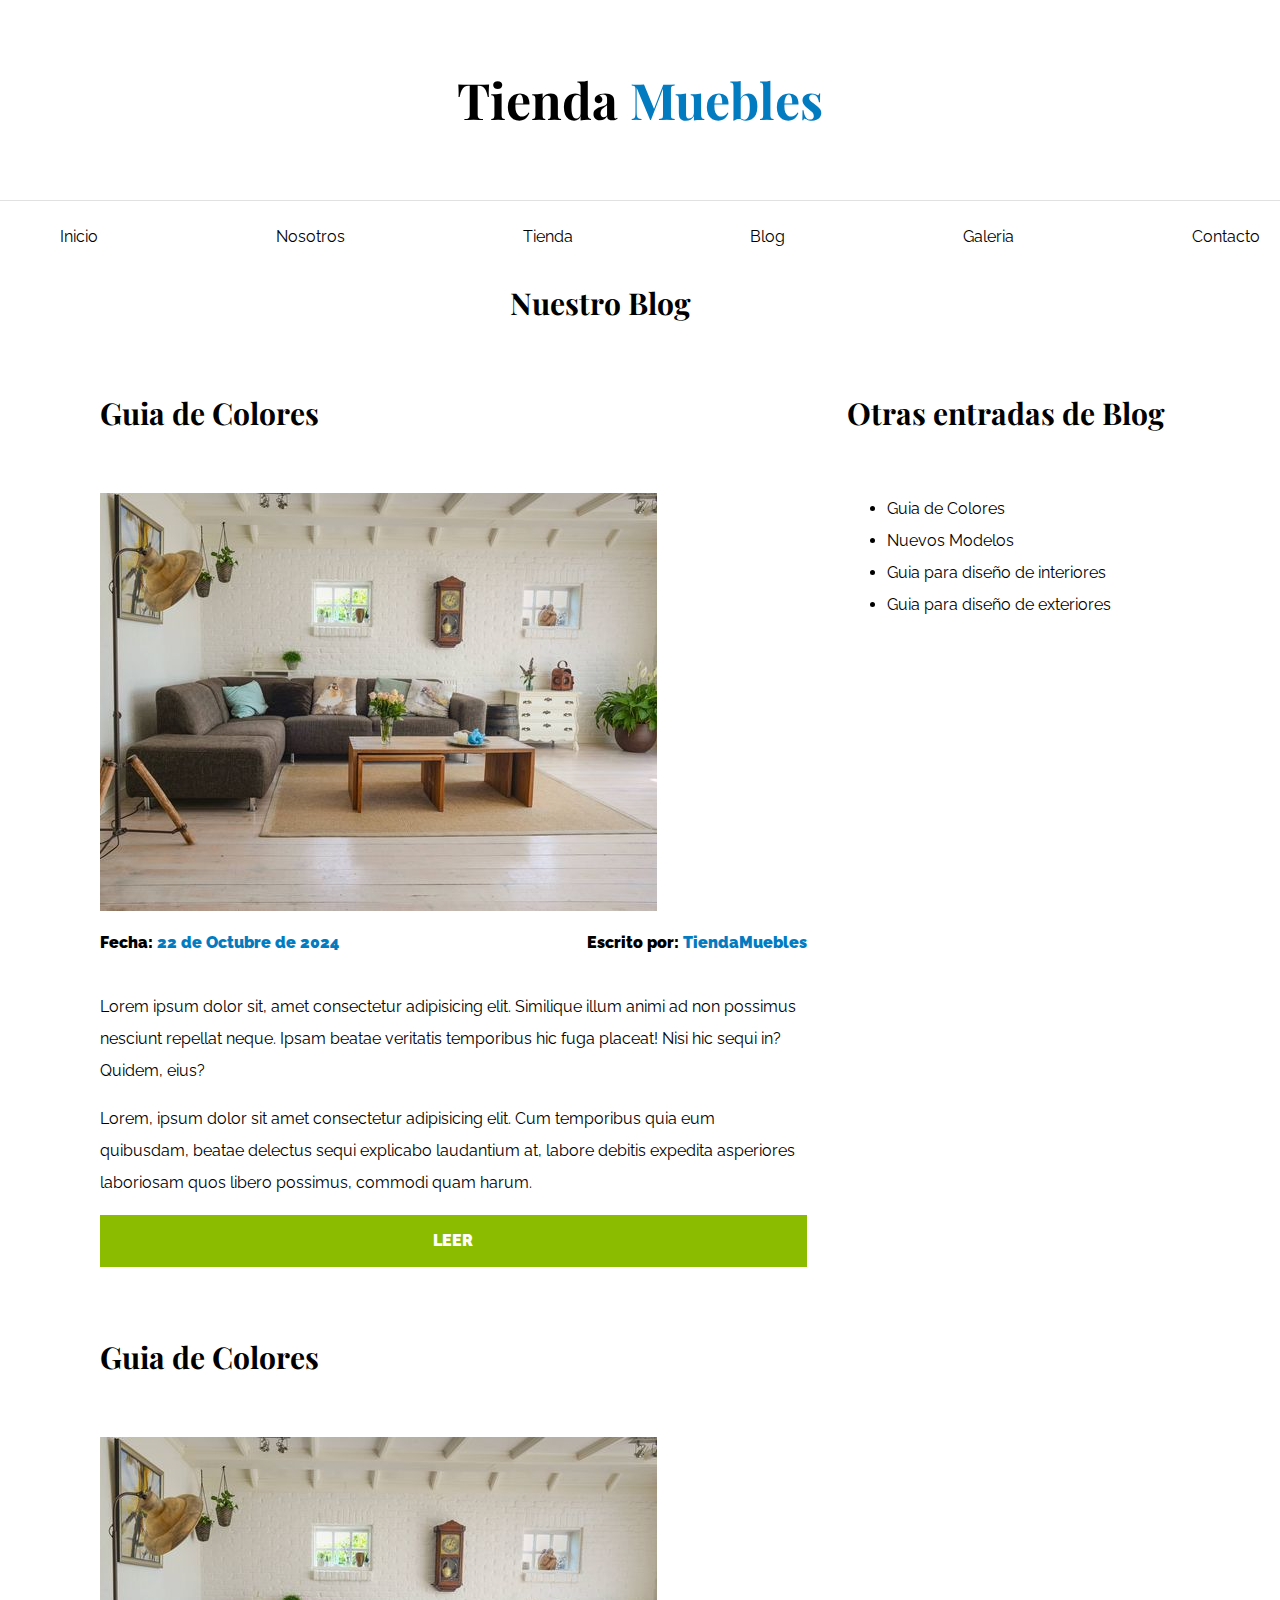
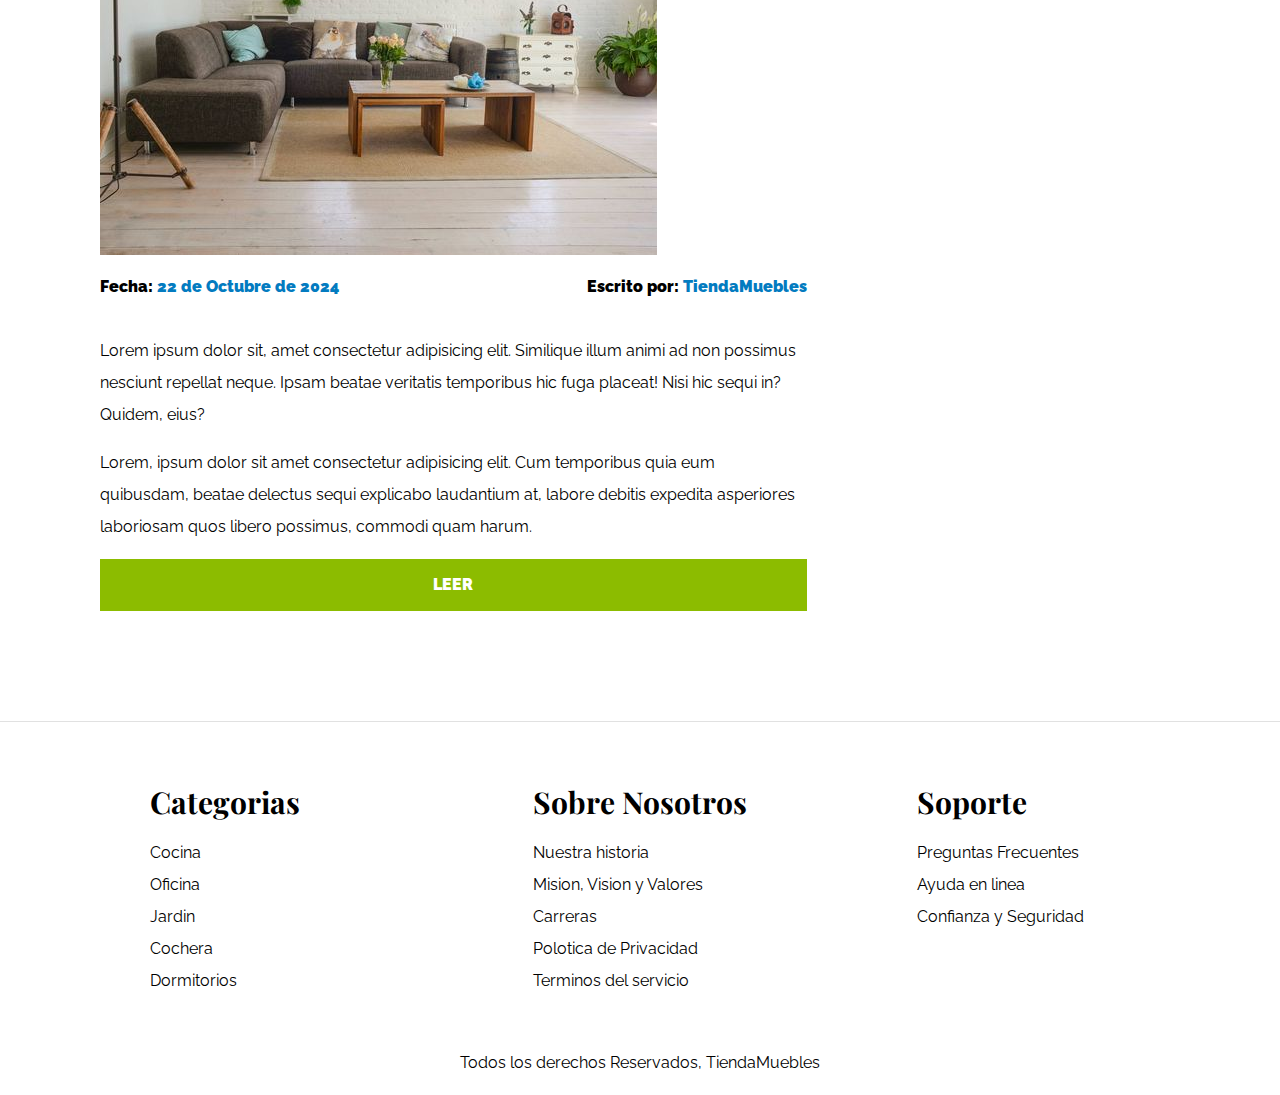
==== blog.html @ 2b2c782d "Tercer commit" ====
<!DOCTYPE html>
<html lang="en">

<head>
    <meta charset="UTF-8">
    <meta name="viewport" content="width=device-width, initial-scale=1.0">
    <title>Ecommerce - Blog</title>
    <link rel="stylesheet" href="./css/normalize.css">
    <link rel="preconnect" href="https://fonts.googleapis.com">
    <link rel="preconnect" href="https://fonts.gstatic.com" crossorigin>
    <link href="https://fonts.googleapis.com/css2?family=Playfair+Display:ital,wght@0,400..900;1,400..900&family=Raleway:ital@0;1&display=swap" rel="stylesheet">
    <link rel="stylesheet" href="./css/app.css">

</head>

<body>
    <header>
     
        <h1 class="nombre-sitio">Tienda <span>Muebles</span> </h1>
    </header>
    <div class="contenedor-navegacion">
        <nav class="nav-principal contenedor">
            <a href="index.html">Inicio</a>
            <a href="nosotros.html">Nosotros</a>
            <a href="tienda.html">Tienda</a>
            <a href="blog.html">Blog</a>
            <a href="galeria.html">Galeria</a>
            <a href="contacto.html">Contacto</a>
        </nav>
    </div>

    <main class="contenido-rpincipal contenedor">
        <h2 class="text-center">Nuestro Blog</h2>
        <section class="contenedor-blog">
            <div class="blog">
                <article class="entrada">
                   
                    <h2>Guia de Colores</h2>

                    <div class="imagen">
                        <img src="img/categoria2.jpg" alt="imagen blog">

                    </div>
                    <div class="entrada-meta">
                        <p>Fecha: <span>22 de Octubre de 2024</span></p>
                        <p>Escrito por: <span>TiendaMuebles</span></p>
                    </div>
                    <div class="entrada-blog">
                        <p>Lorem ipsum dolor sit, amet consectetur adipisicing elit. Similique illum animi ad non possimus nesciunt repellat neque. Ipsam beatae veritatis temporibus hic fuga placeat! Nisi hic sequi in? Quidem, eius?</p>
                        <p>Lorem, ipsum dolor sit amet consectetur adipisicing elit. Cum temporibus quia eum quibusdam, beatae delectus sequi explicabo laudantium at, labore debitis expedita asperiores laboriosam quos libero possimus, commodi quam harum.</p>
                    
                    </div>
                    <a href="entrada.html"  class="btn .max-width-30">Leer</a>
                </article>
                <div class="blog">
                <article class="entrada">
                   
                    <h2>Guia de Colores</h2>

                    <div class="imagen">
                        <img src="img/categoria2.jpg" alt="imagen blog">

                    </div>
                        <div class="entrada-meta">
                            <p>Fecha: <span>22 de Octubre de 2024</span></p>
                            <p>Escrito por: <span>TiendaMuebles</span></p>
                        </div>
                        <div class="entrada-blog">
                            <p>Lorem ipsum dolor sit, amet consectetur adipisicing elit. Similique illum animi ad non possimus nesciunt repellat neque. Ipsam beatae veritatis temporibus hic fuga placeat! Nisi hic sequi in? Quidem, eius?</p>
                            <p>Lorem, ipsum dolor sit amet consectetur adipisicing elit. Cum temporibus quia eum quibusdam, beatae delectus sequi explicabo laudantium at, labore debitis expedita asperiores laboriosam quos libero possimus, commodi quam harum.</p>
                        
                        </div>
                        <a href="entrada.html" class="btn .max-width-30">Leer</a>
                </article>
            </div>
        </div>
            <aside>
                <h3>Otras entradas de Blog</h3>
                    
                
                    <ul>
                        <li>
                            <a href="entrada.html">Guia de Colores</a>
                        </li>
                        <li>
                            <a href="entrada.html">Nuevos Modelos</a></li>
                        <li>
                            <a href="entrada.html">Guia para diseño de interiores</a>
                        </li>
                        <li>
                            <a href="entrada.html">Guia para diseño de exteriores</a>
                        </li>
                        

                    </ul>
            </aside>
        </section>
    </main>

    



   




    <footer class="site-footer">
        <div class="grid-footer contenedor">
            <div>
                <h3>Categorias</h3>
                <nav class="footer-menu">
                    <a href="#">Cocina</a>
                    <a href="#">Oficina</a>
                    <a href="#">Jardin</a>
                    <a href="#">Cochera</a>
                    <a href="#">Dormitorios</a>
                </nav>
            </div>
            <div>
                <h3>Sobre Nosotros</h3>
                <nav class="footer-menu">
                    <a href="#">Nuestra historia</a>
                    <a href="#">Mision, Vision y Valores</a>
                    <a href="#">Carreras</a>
                    <a href="#">Polotica de Privacidad</a>
                    <a href="#">Terminos del servicio</a>
                </nav>
            </div>
            <div>
                <h3>Soporte</h3>
                <nav  class="footer-menu">
                    <a href="#">Preguntas Frecuentes</a>
                    <a href="#">Ayuda en linea</a>
                    <a href="#">Confianza y Seguridad</a>

                </nav>
            </div>
        </div>
        <p class="copyright">Todos los derechos Reservados, TiendaMuebles</p>
    </footer>



</body>

</html>
---- css/app.css ----
/* apply a natural box layout model to all elements, but allowing components to change */

html {
    box-sizing: border-box;
    font-size: 62.5%; /*1rem = 10px*/
}

*,
*:before,
*:after {
    box-sizing: inherit;
}

body{
  font-family: "Raleway", sans-serif;
  font-size: 1.6rem;
  line-height: 2;

}




/* Globales */

h1, h2, h3 {
  font-family: "Playfair Display", serif;
  margin: 0 0 5rem 0;
}

h1{
  font-size: 5rem;
}
h2{

  font-size: 3rem;
}
h3{
  font-size: 3rem;
}

a {
    text-decoration: none;
    color: black;
}

.contenedor {
    max-width: 120rem;
    margin-inline: 0 auto;
}

img {
    max-width: 100%;
    display: block;
}

.btn{
    background-color: #8cbc00;
    display: block;
    color: #fff;
    text-transform: uppercase;
    font-weight: 900;
    padding: 1rem;
    transition: background-color .3s ease-out;
    text-align: center;
    border: none;

}

.btn:hover{
    background-color: #769C02;
    cursor: pointer;

}



/*Utilidades*/
.text-center{
    text-align: center;
}

.max-width-30{
    max-width: 20rem;
}



/***Header navegacion**/

.nombre-sitio {
    margin: 5rem;
    text-align: center;
    
    
}

.nombre-sitio span {
    color: #037bc0;
}

.contenedor-navegacion {
    border-top: .1rem solid #e1e1e1;
}

.nav-principal {
    padding: 2rem 0;
    display: flex;
    flex-direction: row;
    justify-content: space-between;
    margin-left: 6rem;
}

.hero {
    background-image: url(../img/categoria2.jpg);
    background-repeat: no-repeat;
    background-size: cover;
    background-position: center center;
    height: 55rem;
}


/**Categorias**/
.categorias{
    padding-top: 5rem;
}

.categorias h2 {
    text-align: center;
}

.categoria a {
    text-align: center;
    display: block;
    padding: 2rem;
    font-size: 2rem;
}

.categoria a:hover {
    background-color: #037bc0;
    color: #fff;
    border-bottom-right-radius: 1rem;
}

.listado-categorias {
    margin-left: 20rem;
    display: grid;
    grid-template-columns: repeat(4, 1fr);
    gap: 2rem;
}

/*Bloque sobre Nosotros*/
.sobre-nosotros{
    background-image: linear-gradient( to right, transparent 50%, #037bc0 50%, #037bc0 100% ),
    url(../img/categoria2.jpg);
    background-position: left center;
    padding: 10rem 0;
    background-repeat: no-repeat;
    background-size: 100%, 120rem;
   
    
}
.sobre-nosotros-grid{
    display: flex;
    justify-content: flex-end;

}

.texto-nosotros{
   flex-basis: 46%;
   color: #fff;

}

/*listado de Productos*/

.contenido-principal{
    padding-top: 5rem;
    
}

.listado-productos{
    display: grid;
    grid-template-columns: repeat(6, 1fr);
    column-gap: 2rem;
    row-gap: 2rem;
    margin-left: 40px;
   
}

.producto:nth-child(1){
    grid-column-start: 1;
    grid-column-end: 7;
    display: grid;
    grid-template-columns: 3fr 1fr;

}

.producto:nth-child(1) img {
    height: 43rem;
    width: 100%;
    object-fit: cover;
}

.producto:nth-child(2){
    grid-column-start: 1;
    grid-column-end: 4;
}
.producto:nth-child(2) img {
    height: 30rem;
    width: 100%;
    object-fit: cover;

}

.producto:nth-child(3){
    grid-column-start: 4;
    grid-column-end: 7;
}

.producto:nth-child(3) img {
    height: 30rem;
    width: 100%;
    object-fit: cover;

}



.producto:nth-child(4){
    grid-column-start: 1;
    grid-column-end: 3;
}
.producto:nth-child(4) img {
    height: 20rem;
    width: 100%;
    object-fit: cover;

}

.producto:nth-child(5){
    grid-column-start: 3;
    grid-column-end: 5;
}
.producto:nth-child(5) img {
    height: 20rem;
    width: 100%;
    object-fit: cover;

}

.producto:nth-child(6){
    grid-column-start: 5;
    grid-column-end: 7;
}
.producto:nth-child(6) img {
    height: 20rem;
    width: 100%;
    object-fit: cover;

}


.producto{
    background-color: #037bc0;
}

.texto-producto{
    text-align: center;
    color: #fff;
    padding: 5rem;
}

.texto-producto h3{
    margin: 0;
}

.texto-producto p{
    margin: 0 0 .5rem 0;
}
.texto-producto .precio{
    font-size: 2.8rem;
    font-weight: 900;
}
/* Footer */
.site-footer{
    border-top: 1px solid #e1e1e1;
    margin-top: 5rem;
    padding-top: 5rem;
}

.site-footer h3{
    margin-bottom: 0.5rem;
}

.grid-footer{
    display: grid;
    grid-template-columns: repeat(3, 1fr);
    gap: 2rem;
    margin-left: 15rem;
}

.footer-menu a{
    
    display: block;
}

.copyright{
    text-align: center;
    margin-top: 5rem;

}

/** Nosotros **/
.contenido-nosotros{
    display: grid;
    grid-template-columns: 1fr 2fr;
    grid-template-columns: repeat(auto-fit, minmax( 25rem, 1fr ));
    column-gap: 4rem;
    margin-left: 10rem;
}

.informacion-nosotros{
    display: flex;
    flex-direction: column;
    justify-content: center;
}

/* Blog */
.contenedor-blog{
    display: grid;
    grid-template-columns: 2fr 1fr;
    column-gap: 4rem;
    margin-left: 10rem;
}

.entrada{
    border-bottom: 2px solid #e1e1e1;
    padding-bottom: 4rem;
    margin-bottom: 2rem;
}
.entrada:last-of-type{
    border: none;
}

.entrada-meta{
    display: flex;
    justify-content: space-between;
}

.entrada-meta p{
    font-weight: 900;
}

.entrada-meta span{
    color: #037bc0;
}

.contenido-entrada-blog{
    width: 60rem;
    margin: 0 auto;
}

/*Galeria*/
.galeria{
    list-style: none;
    padding: 0;
    margin: 0;
    display: grid;
    grid-template-columns: repeat(3, 1fr);
    gap: 2rem;


}

.galeria img{
    height: 40rem;
    width: 40rem;
    overflow: cover;
    margin-left: 10rem;
}

/*Formulario*/
.formulario{
    max-width: 60rem;
    margin: 0 auto;
}

.formulario fieldset{
   border: 1px solid black;
   margin-bottom: 2rem;


}

.formulario legend{
    background-color: #005485;
    width: 100%;
    text-align: center;
    color: #fff;
    text-transform: uppercase;
    font-weight: 900;
    padding: 1rem;
    margin-bottom: 4rem;


}

.campo{
    display: flex;
    
    margin-bottom: 2rem;

}

.campo label{
    flex-basis: 10rem;

}

.campo input:not([type="radio"]),
.campo textarea,
.campo select {
    flex: 1;
    border: 1px solid #e1e1e1;
    padding: 1rem;
}
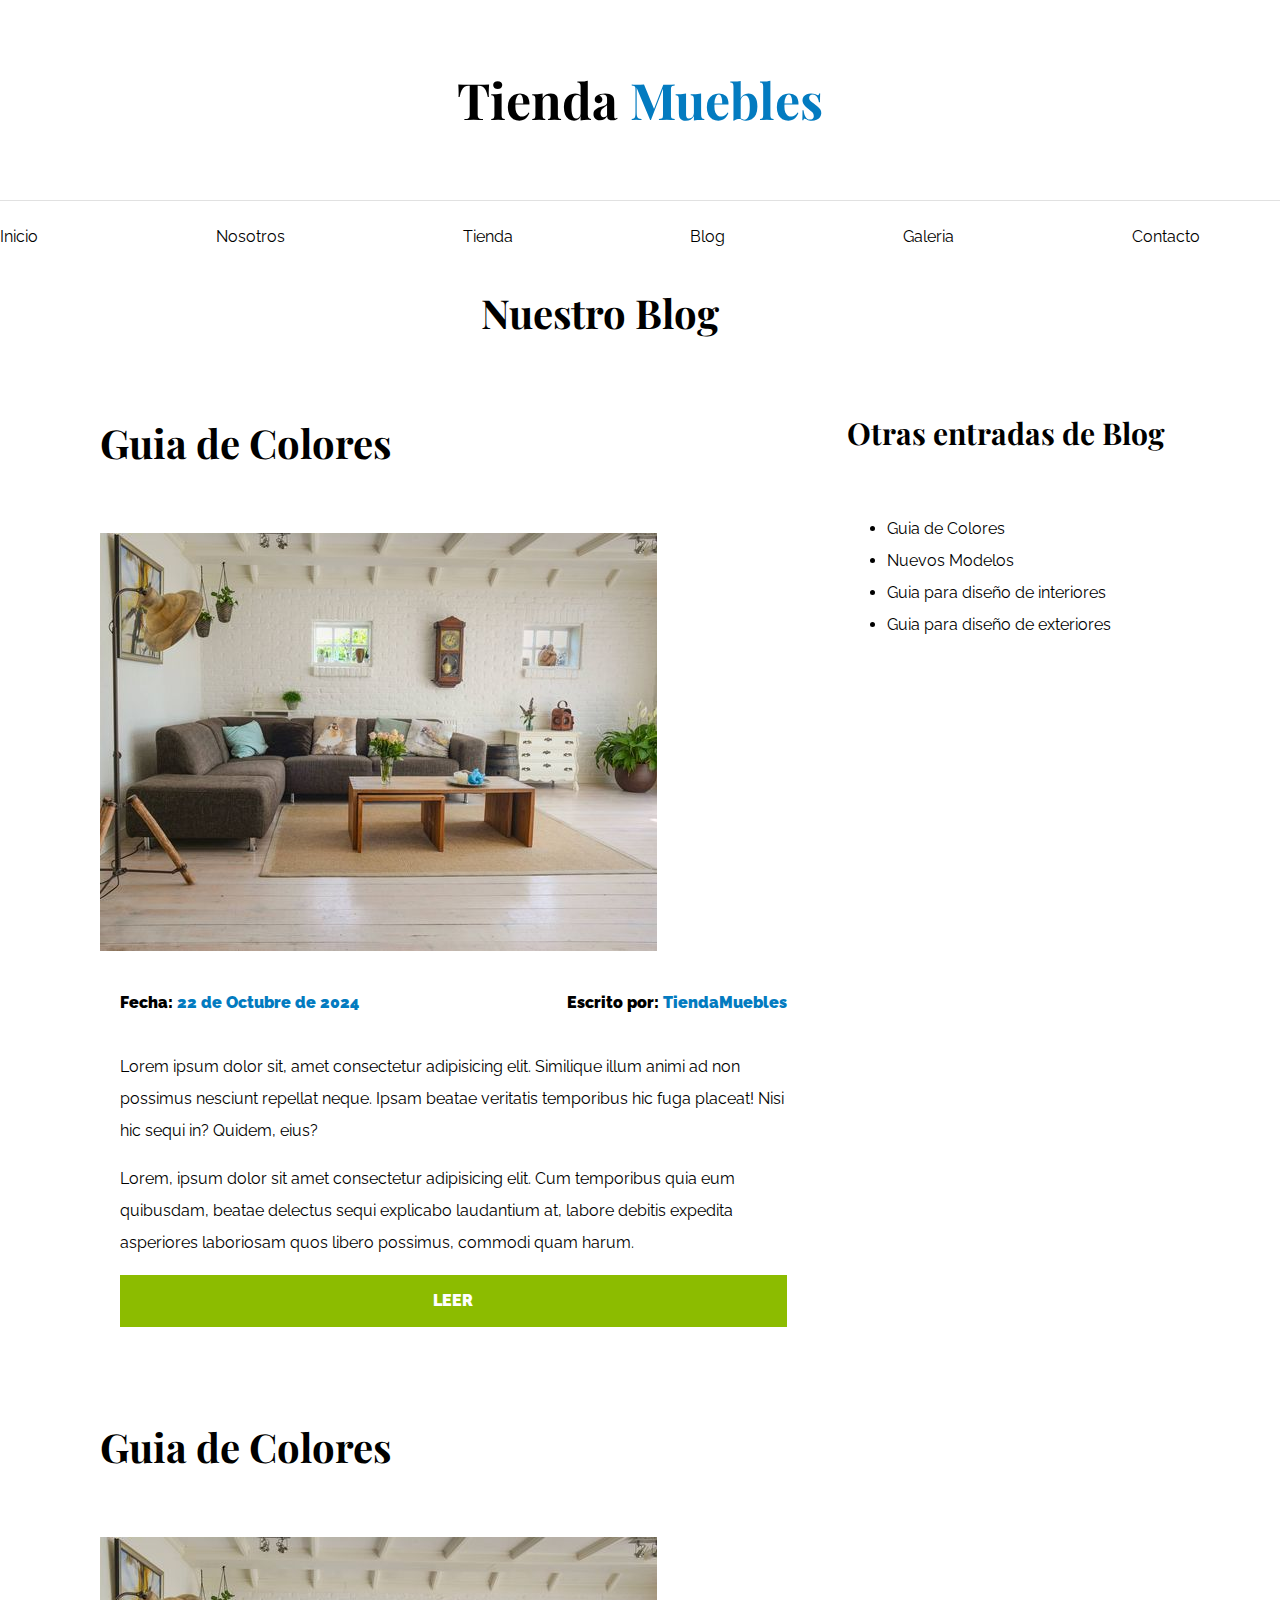
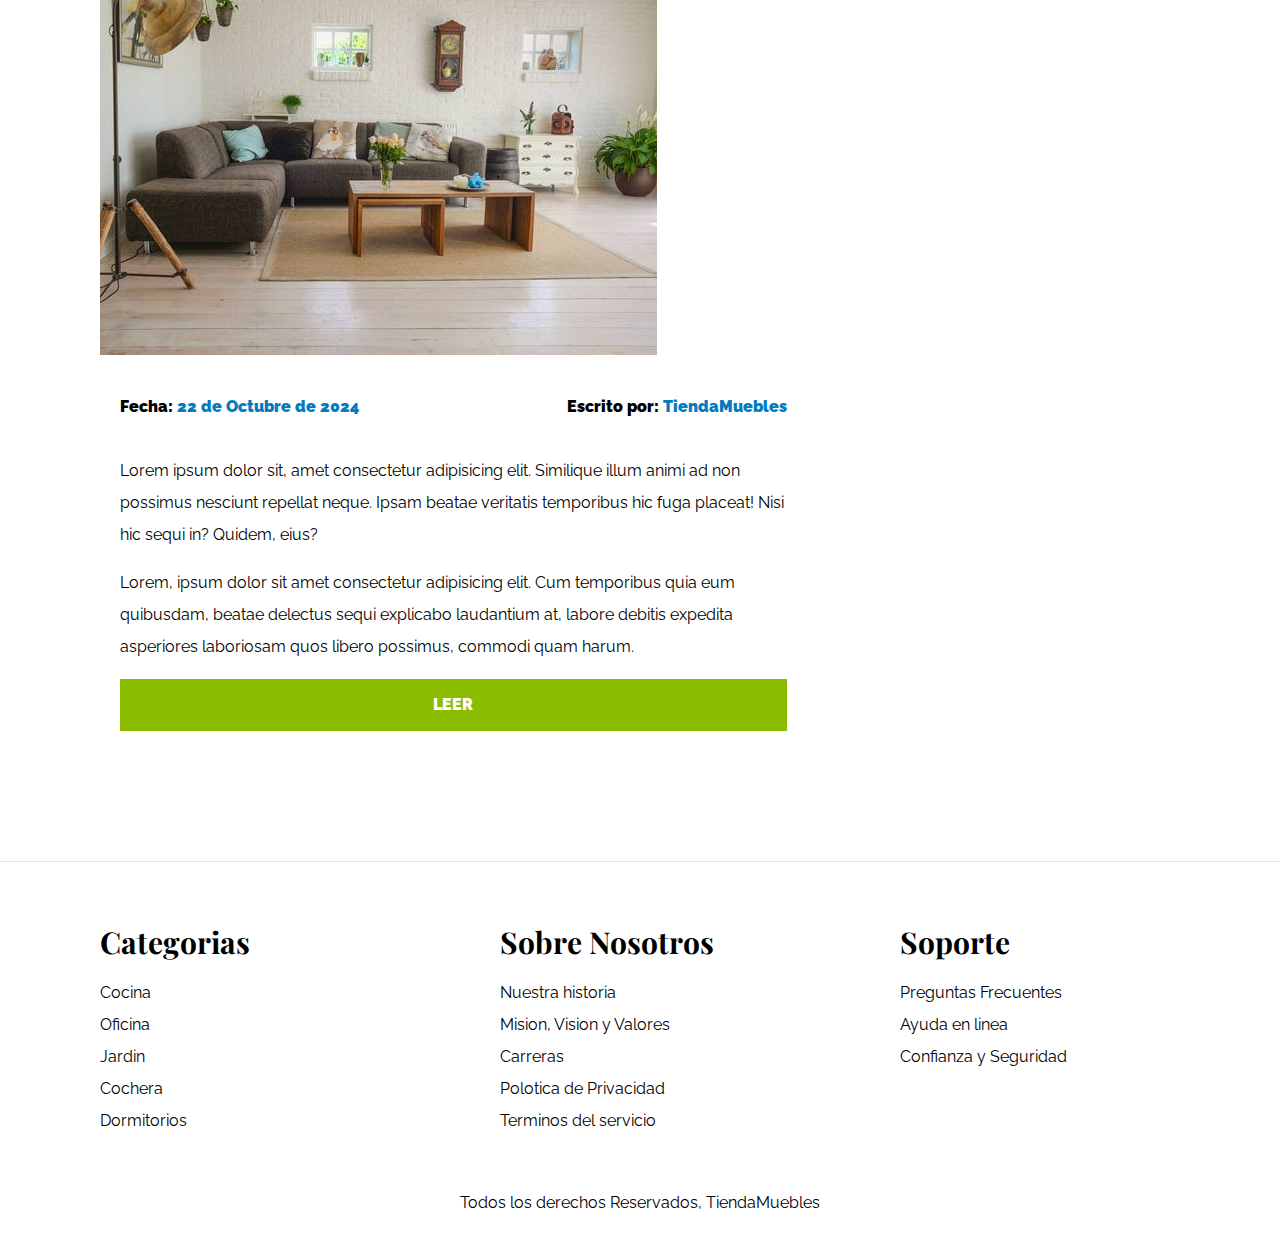
==== commit 151ac7c0: "Quinto Commit" ====
--- a/blog.html
+++ b/blog.html
@@ -39,18 +39,21 @@
 
                     <div class="imagen">
                         <img src="img/categoria2.jpg" alt="imagen blog">
-
-                    </div>
-                    <div class="entrada-meta">
-                        <p>Fecha: <span>22 de Octubre de 2024</span></p>
-                        <p>Escrito por: <span>TiendaMuebles</span></p>
-                    </div>
-                    <div class="entrada-blog">
-                        <p>Lorem ipsum dolor sit, amet consectetur adipisicing elit. Similique illum animi ad non possimus nesciunt repellat neque. Ipsam beatae veritatis temporibus hic fuga placeat! Nisi hic sequi in? Quidem, eius?</p>
-                        <p>Lorem, ipsum dolor sit amet consectetur adipisicing elit. Cum temporibus quia eum quibusdam, beatae delectus sequi explicabo laudantium at, labore debitis expedita asperiores laboriosam quos libero possimus, commodi quam harum.</p>
                     
                     </div>
-                    <a href="entrada.html"  class="btn .max-width-30">Leer</a>
+                    <div class="contenido-blog">
+                        <div class="entrada-meta">
+                            <p>Fecha: <span>22 de Octubre de 2024</span></p>
+                            <p>Escrito por: <span>TiendaMuebles</span></p>
+                        </div>
+                        <div class="entrada-blog">
+                            <p>Lorem ipsum dolor sit, amet consectetur adipisicing elit. Similique illum animi ad non possimus nesciunt repellat neque. Ipsam beatae veritatis temporibus hic fuga placeat! Nisi hic sequi in? Quidem, eius?</p>
+                            <p>Lorem, ipsum dolor sit amet consectetur adipisicing elit. Cum temporibus quia eum quibusdam, beatae delectus sequi explicabo laudantium at, labore debitis expedita asperiores laboriosam quos libero possimus, commodi quam harum.</p>
+                        
+                        </div>
+                        <a href="entrada.html"  class="btn .max-width-30">Leer</a>
+                    </div>
+                   
                 </article>
                 <div class="blog">
                 <article class="entrada">
@@ -61,6 +64,7 @@
                         <img src="img/categoria2.jpg" alt="imagen blog">
 
                     </div>
+                    <div class="contenido-blog">
                         <div class="entrada-meta">
                             <p>Fecha: <span>22 de Octubre de 2024</span></p>
                             <p>Escrito por: <span>TiendaMuebles</span></p>
@@ -71,6 +75,8 @@
                         
                         </div>
                         <a href="entrada.html" class="btn .max-width-30">Leer</a>
+                    </div>
+                       
                 </article>
             </div>
         </div>
--- a/css/app.css
+++ b/css/app.css
@@ -29,15 +29,36 @@
 }
 
 h1{
-  font-size: 5rem;
+  font-size: 4rem;
+}
+
+@media (min-width: 678px){
+    h1{
+        font-size: 5rem;
+    }
 }
 h2{
 
-  font-size: 3rem;
+  font-size: 3.2rem;
+}
+
+@media (min-width: 768px){
+    h2{
+        font-size: 4rem;
+    }
+    
 }
 h3{
-  font-size: 3rem;
-}
+  font-size: 2.4rem;
+}
+@media (min-width: 768px){
+    h3{
+        font-size: 3rem;
+    }
+    
+}
+
+
 
 a {
     text-decoration: none;
@@ -64,8 +85,12 @@
     transition: background-color .3s ease-out;
     text-align: center;
     border: none;
-
-}
+   
+    
+
+}
+
+
 
 .btn:hover{
     background-color: #769C02;
@@ -80,8 +105,12 @@
     text-align: center;
 }
 
-.max-width-30{
-    max-width: 20rem;
+
+
+@media (min-width: 768px){
+    .max-width-30{
+        max-width: 20rem;
+    }
 }
 
 
@@ -106,9 +135,16 @@
 .nav-principal {
     padding: 2rem 0;
     display: flex;
-    flex-direction: row;
-    justify-content: space-between;
-    margin-left: 6rem;
+    flex-direction: column;
+    align-items: center;
+   
+}
+
+@media (min-width: 768px){
+    .nav-principal{
+        justify-content: space-between;
+        flex-direction: row;
+    }
 }
 
 .hero {
@@ -125,9 +161,21 @@
     padding-top: 5rem;
 }
 
-.categorias h2 {
-    text-align: center;
-}
+
+.categoria{
+    margin-bottom: 2rem;
+}
+
+@media (min-width: 768px){
+    .categoria{
+        margin-bottom: 2rem;
+    }
+}
+.categoria img{
+    width: 100%;
+}
+
+
 
 .categoria a {
     text-align: center;
@@ -141,128 +189,179 @@
     color: #fff;
     border-bottom-right-radius: 1rem;
 }
-
-.listado-categorias {
-    margin-left: 20rem;
-    display: grid;
-    grid-template-columns: repeat(4, 1fr);
-    gap: 2rem;
-}
+@media (min-width:768px ){
+    .listado-categorias {
+       margin-left: 20rem;
+        display: grid;
+        grid-template-columns: repeat(3, 1fr);
+        gap: 2rem;
+       
+    }
+    
+}
+
+
 
 /*Bloque sobre Nosotros*/
 .sobre-nosotros{
-    background-image: linear-gradient( to right, transparent 50%, #037bc0 50%, #037bc0 100% ),
+    background-image: linear-gradient( to bottom, transparent 50%, #037bc0 50%, #037bc0 100% ),
     url(../img/categoria2.jpg);
-    background-position: left center;
-    padding: 10rem 0;
+    background-position:center, top left;
     background-repeat: no-repeat;
-    background-size: 100%, 120rem;
+    background-size: 100%, 70rem;
    
     
 }
+
+
+@media (min-width: 768px){
+    .sobre-nosotros{
+        background-image: linear-gradient( to right, transparent 50%, #037bc0 50%, #037bc0 100% ),
+        url(../img/categoria2.jpg);
+        background-position: left center;
+        padding: 10rem 0;
+        
+        background-size: 100%, 100rem;
+       
+        
+    }
+    
+}
 .sobre-nosotros-grid{
-    display: flex;
-    justify-content: flex-end;
-
-}
-
+    display: grid;
+    grid-template-rows: repeat(2, 1fr);
+   
+
+}
+@media (min-width: 768px){
+    .sobre-nosotros-grid{
+        grid-template-columns: repeat(2, 1fr);
+        grid-template-rows: unset;
+        column-gap: 10rem;
+    }
+}
 .texto-nosotros{
-   flex-basis: 46%;
+    grid-row: 2 / 3;
+    padding: 5rem;
    color: #fff;
 
 }
 
+@media (min-width: 768px){
+    .texto-nosotros{
+        grid-column: 2/3;
+    }
+}
 /*listado de Productos*/
 
 .contenido-principal{
     padding-top: 5rem;
-    
-}
-
-.listado-productos{
-    display: grid;
-    grid-template-columns: repeat(6, 1fr);
-    column-gap: 2rem;
-    row-gap: 2rem;
-    margin-left: 40px;
-   
-}
-
-.producto:nth-child(1){
-    grid-column-start: 1;
-    grid-column-end: 7;
-    display: grid;
-    grid-template-columns: 3fr 1fr;
-
-}
-
-.producto:nth-child(1) img {
-    height: 43rem;
-    width: 100%;
-    object-fit: cover;
-}
-
-.producto:nth-child(2){
-    grid-column-start: 1;
-    grid-column-end: 4;
-}
-.producto:nth-child(2) img {
-    height: 30rem;
-    width: 100%;
-    object-fit: cover;
-
-}
-
-.producto:nth-child(3){
-    grid-column-start: 4;
-    grid-column-end: 7;
-}
-
-.producto:nth-child(3) img {
-    height: 30rem;
-    width: 100%;
-    object-fit: cover;
-
-}
-
-
-
-.producto:nth-child(4){
-    grid-column-start: 1;
-    grid-column-end: 3;
-}
-.producto:nth-child(4) img {
-    height: 20rem;
-    width: 100%;
-    object-fit: cover;
-
-}
-
-.producto:nth-child(5){
-    grid-column-start: 3;
-    grid-column-end: 5;
-}
-.producto:nth-child(5) img {
-    height: 20rem;
-    width: 100%;
-    object-fit: cover;
-
-}
-
-.producto:nth-child(6){
-    grid-column-start: 5;
-    grid-column-end: 7;
-}
-.producto:nth-child(6) img {
-    height: 20rem;
-    width: 100%;
-    object-fit: cover;
-
-}
+    margin-bottom: 2rem;
+    
+}
+
+@media (min-width: 768px){
+    .producto{
+        margin-bottom: 0;
+    }
+}
+.producto img {
+    height: 30rem; /* Establece una altura fija para las imágenes */
+    width: 100%; /* Asegúrate de que la imagen ocupe todo el ancho del contenedor */
+    object-fit: cover; /* Ajusta la imagen dentro del contenedor */
+}
+
+.producto:last-of-type{
+    margin-bottom: 0;
+}
+
+
+@media (min-width: 768px){
+    .listado-productos{
+        display: grid;
+        grid-template-columns: repeat(6, 1fr);
+        gap: 2rem;
+
+       
+    }
+    
+    .producto:nth-child(1){
+        grid-column-start: 1;
+        grid-column-end: 7;
+        display: grid;
+        grid-template-columns: 3fr 1fr;
+    
+    }
+    
+    .producto:nth-child(1) img {
+        height: 43rem;
+        width: 100%;
+        object-fit: cover;
+    }
+    
+    .producto:nth-child(2){
+        grid-column-start: 1;
+        grid-column-end: 4;
+    }
+    .producto:nth-child(2) img {
+        height: 30rem;
+        width: 100%;
+        object-fit: cover;
+    
+    }
+    
+    .producto:nth-child(3){
+        grid-column-start: 4;
+        grid-column-end: 7;
+    }
+    
+    .producto:nth-child(3) img {
+        height: 30rem;
+        width: 100%;
+        object-fit: cover;
+    
+    }
+    
+    .producto:nth-child(4){
+        grid-column-start: 1;
+        grid-column-end: 3;
+    }
+    .producto:nth-child(4) img {
+        height: 20rem;
+        width: 100%;
+        object-fit: cover;
+    
+    }
+    
+    .producto:nth-child(5){
+        grid-column-start: 3;
+        grid-column-end: 5;
+    }
+    .producto:nth-child(5) img {
+        height: 20rem;
+        width: 100%;
+        object-fit: cover;
+    
+    }
+    
+    .producto:nth-child(6){
+        grid-column-start: 5;
+        grid-column-end: 7;
+    }
+    .producto:nth-child(6) img {
+        height: 20rem;
+        width: 100%;
+        object-fit: cover;
+    
+    }
+}
+
+
 
 
 .producto{
     background-color: #037bc0;
+    margin-bottom: 2rem;
 }
 
 .texto-producto{
@@ -291,18 +390,48 @@
 
 .site-footer h3{
     margin-bottom: 0.5rem;
-}
-
-.grid-footer{
-    display: grid;
-    grid-template-columns: repeat(3, 1fr);
-    gap: 2rem;
-    margin-left: 15rem;
-}
-
+    text-align: center;
+}
+
+
+
+@media (min-width: 768px){
+    .site-footer h3{
+        text-align: left;
+    }
+
+
+
+    .grid-footer{
+        display: grid;
+        grid-template-columns: repeat(3, 1fr);
+        gap: 2rem;
+        margin-left: 10rem;
+    }
+}
+
+.grid-footer > div{
+    margin-bottom: 2rem;
+
+}
+@media (min-width: 768px){
+    .grid-footer > div{
+        margin-bottom: 0;
+    
+    }
+}
 .footer-menu a{
     
     display: block;
+    text-align: center;
+}
+
+@media (min-width: 768px ){
+    .footer-menu a{
+     text-align: left;
+    
+    }
+     
 }
 
 .copyright{
@@ -317,36 +446,71 @@
     grid-template-columns: 1fr 2fr;
     grid-template-columns: repeat(auto-fit, minmax( 25rem, 1fr ));
     column-gap: 4rem;
-    margin-left: 10rem;
+    
 }
 
 .informacion-nosotros{
     display: flex;
     flex-direction: column;
     justify-content: center;
+    padding: 5rem;
+}
+
+@media (min-width: 768px){
+    .contenido-nosotros{
+        
+        margin-left: 10rem;
+    }
+    .informacion-nosotros{
+       
+        padding: 0;
+    }
+    
 }
 
 /* Blog */
-.contenedor-blog{
-    display: grid;
-    grid-template-columns: 2fr 1fr;
-    column-gap: 4rem;
-    margin-left: 10rem;
-}
+@media (min-width: 768px){
+    .contenedor-blog{
+        display: grid;
+        grid-template-columns: 2fr 1fr;
+        column-gap: 4rem;
+        margin-left: 10rem;
+    }
+}
+
 
 .entrada{
     border-bottom: 2px solid #e1e1e1;
+    margin-bottom: 2rem;
     padding-bottom: 4rem;
-    margin-bottom: 2rem;
+}
+
+.entrada h2{
+    text-align: center;
+}
+
+@media (min-width: 768px){
+    .entrada h2{
+        text-align: left;
+    }
+    
+}
+
+.contenido-blog{
+    padding: 2rem;
 }
 .entrada:last-of-type{
     border: none;
 }
 
-.entrada-meta{
-    display: flex;
-    justify-content: space-between;
-}
+@media (min-width: 768px){
+    .entrada-meta{
+        display: flex;
+        justify-content: space-between;
+    }
+}
+
+
 
 .entrada-meta p{
     font-weight: 900;
@@ -367,17 +531,24 @@
     padding: 0;
     margin: 0;
     display: grid;
-    grid-template-columns: repeat(3, 1fr);
+    grid-template-columns: repeat(2, 1fr);
     gap: 2rem;
 
 
+}
+
+@media (min-width: 768px){
+    .galeria{
+        grid-template-columns: repeat(3, 1fr);
+        margin-left: 10rem;
+    }
 }
 
 .galeria img{
     height: 40rem;
     width: 40rem;
     overflow: cover;
-    margin-left: 10rem;
+    
 }
 
 /*Formulario*/
